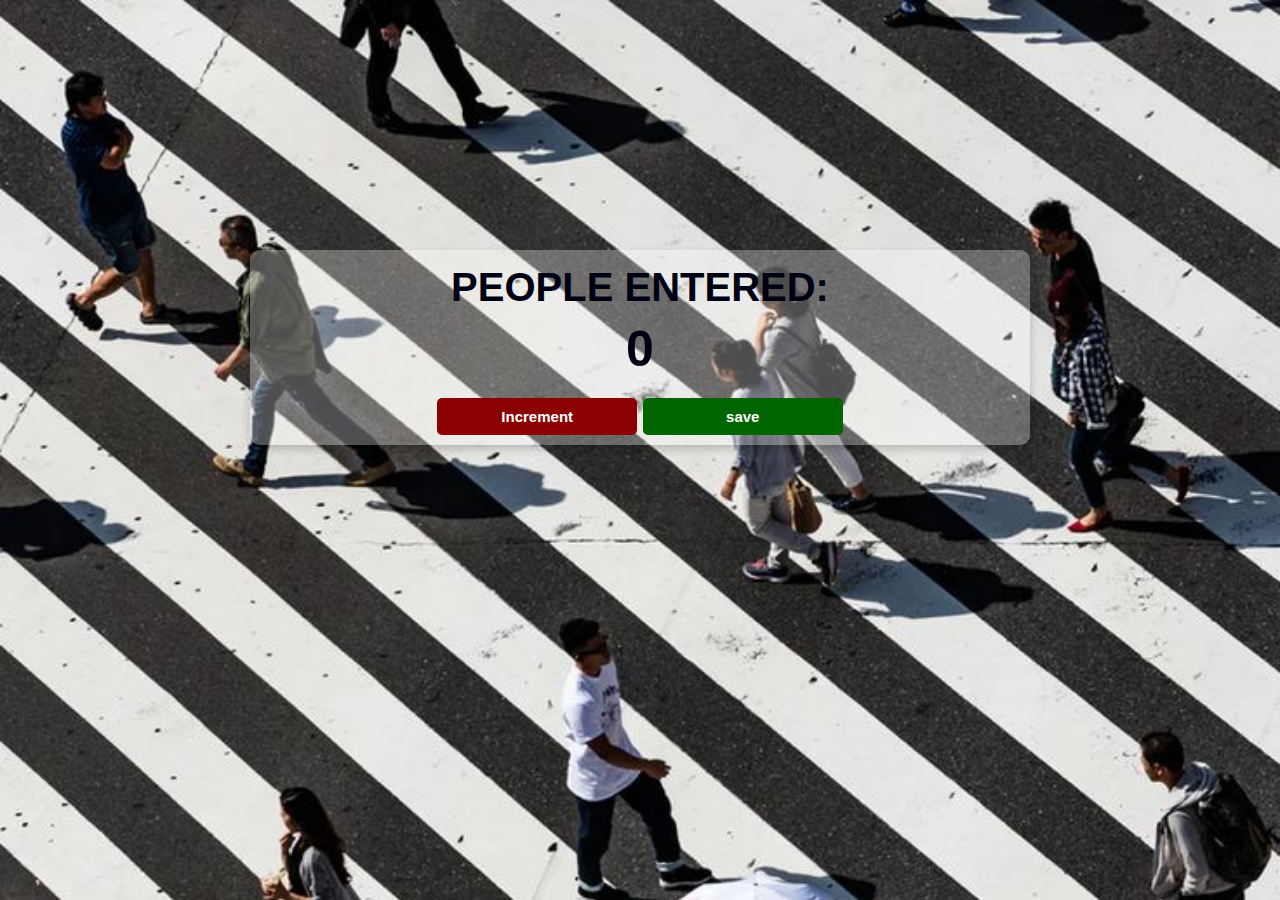
==== javascript-essentials/passanger-counter/index.html @ d3d3c7a3 "passanger counter: learned how to increment, functions, variables, onclick" ====
<!DOCTYPE html>
<html>
    <head>
        <meta>
        <title></title>
        <link rel="stylesheet" href="index.css">
    </head>
    <body>
        <div class="container">
            <h1>PEOPLE ENTERED:</h1>
            <h2 id="count-el">0</h2>
            <button id="increment-btn" onclick="increment()">Increment</button>
            <button id="save-btn" onclick="save()">save</button>
        </div>
        <script src="index.js"></script>
    </body>
</html>
---- javascript-essentials/passanger-counter/index.css ----
body {
    background-image: url("people\ walking.jpg");
    background-size: cover;
    font-family: -apple-system, BlinkMacSystemFont, 'Segoe UI', Roboto, Oxygen, Ubuntu, Cantarell, 'Open Sans', 'Helvetica Neue', sans-serif;
    font-weight: bold;
    text-align: center;
    margin: 0;
    padding: 0;
}
.container {
    color: #000013;
    margin: 250px;
    padding: 5px;
    background: rgba(255, 255, 255, 0.3);
    border-radius: 10px;
    box-shadow: 0 4px 8px rgba(0, 0, 0, 0.2);
    font-size: 20px;
}
h1 {
    margin-top: 10px;
    margin-bottom: 10px;
}
h2 {
    font-size: 50px;
    margin-top: 0;
    margin-bottom: 20px;
}
button {
    border: none;
    padding-top: 10px;
    padding-bottom: 10px;
    color: white;
    font-weight: bold;
    font-size: 15px;
    width: 200px;
    margin-bottom: 5px;
    border-radius: 5px;
}
#increment-btn {
    background: darkred;
}
#save-btn{
    background: darkgreen;
}
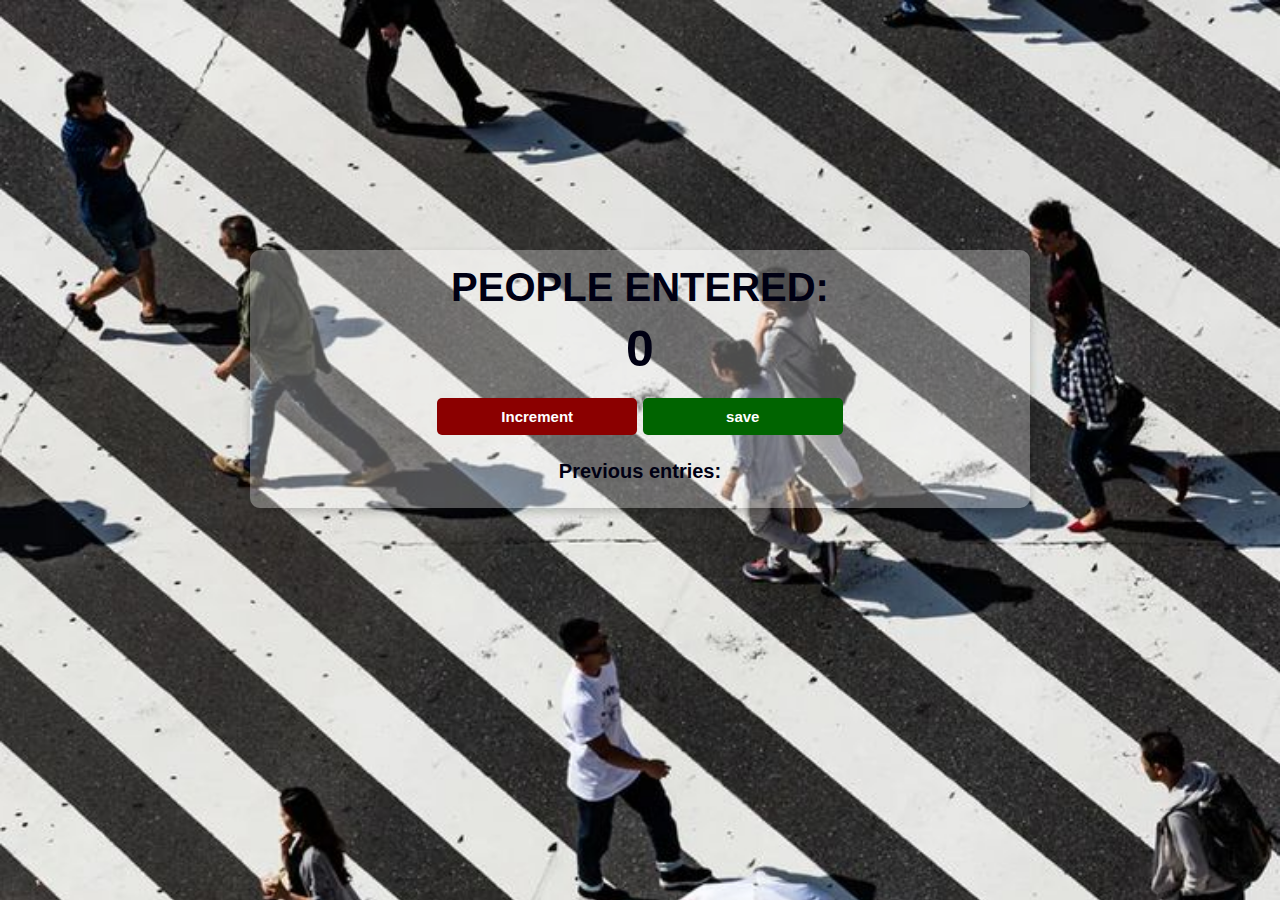
==== commit a92317a8: "increment save feature" ====
--- a/javascript-essentials/passanger-counter/index.html
+++ b/javascript-essentials/passanger-counter/index.html
@@ -11,6 +11,7 @@
             <h2 id="count-el">0</h2>
             <button id="increment-btn" onclick="increment()">Increment</button>
             <button id="save-btn" onclick="save()">save</button>
+            <p id="save-el">Previous entries: </p>
         </div>
         <script src="index.js"></script>
     </body>
